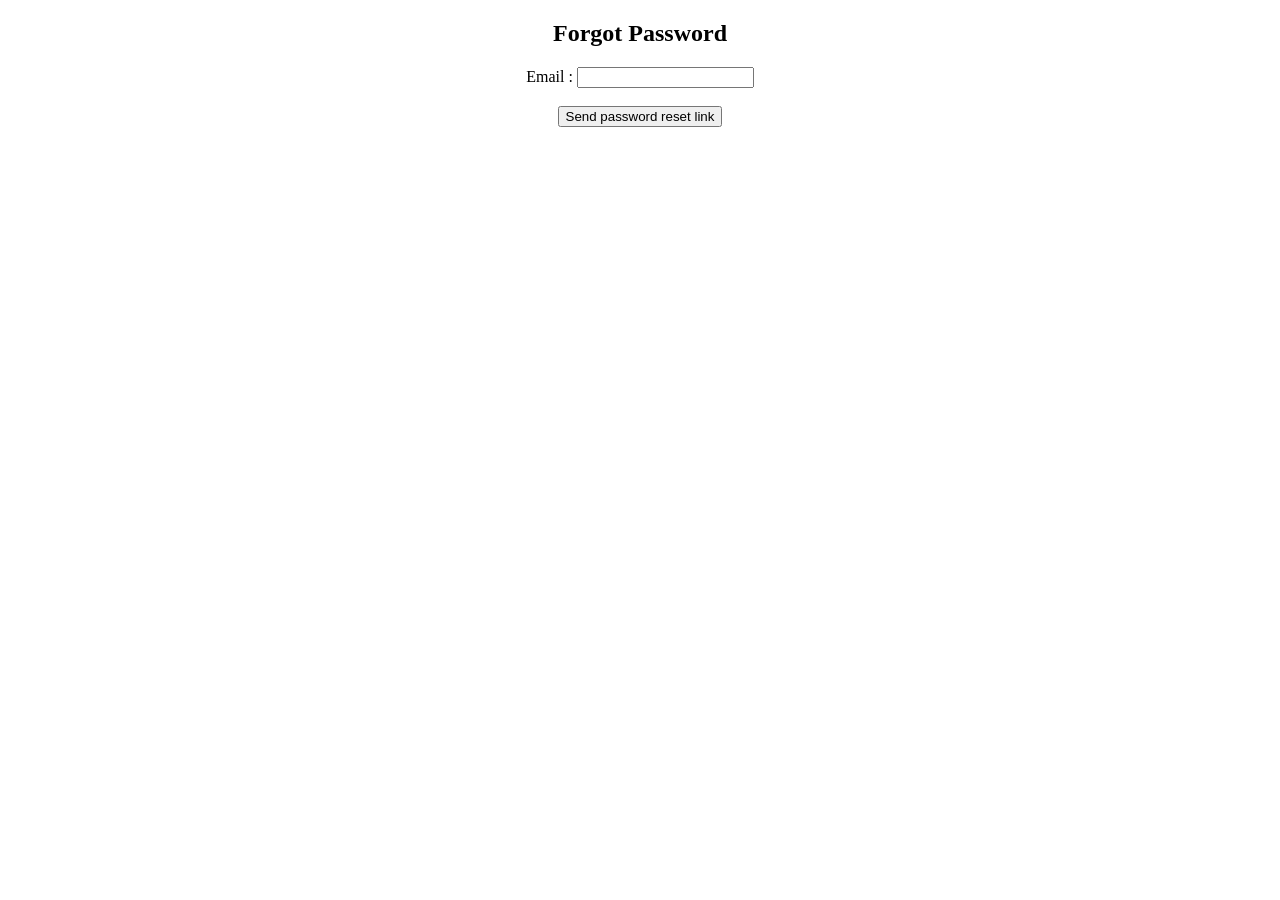
==== forgot-password.html @ bc32bf57 "Initial commit: Added HTML authentication system POC" ====
<!DOCTYPE html>
<html lang="en">
<head>
    <meta charset="UTF-8">
    <meta name="viewport" content="width=device-width, initial-scale=1.0">
    <title>Forgot Password</title>
</head>
<body>
    <center>
    <h2>Forgot Password</h2>
    <form >

        <label for="email">Email :</label>
        <input type="email" name="Email" id="email" required>
        <br><br>

        <a href="reset-password.html"><input type="button" value="Send password reset link"></a>


    </form>
    </center>
</body>
</html>
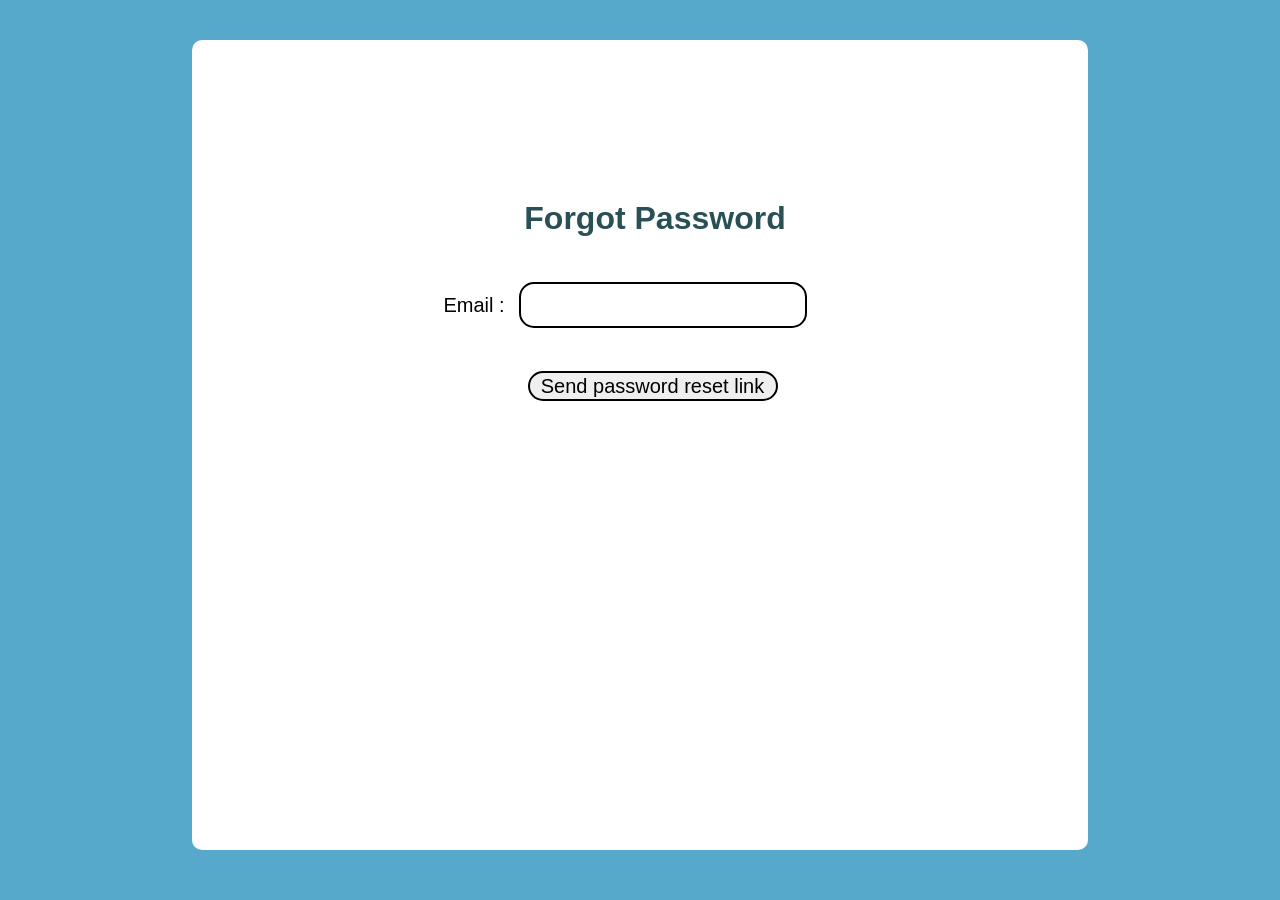
==== commit aee8ace1: "added css styles to all pages" ====
--- a/forgot-password.html
+++ b/forgot-password.html
@@ -4,20 +4,24 @@
     <meta charset="UTF-8">
     <meta name="viewport" content="width=device-width, initial-scale=1.0">
     <title>Forgot Password</title>
+    <link rel="stylesheet" href="style.css">
 </head>
 <body>
     <center>
-    <h2>Forgot Password</h2>
+        <div id="forgot-page">
+   
     <form >
+         <h1 id="h1forgot">Forgot Password</h1>
 
-        <label for="email">Email :</label>
-        <input type="email" name="Email" id="email" required>
+        <label for="email" id="email2">Email :</label>
+        <input type="email" name="Email" id="email1" required>
         <br><br>
 
-        <a href="reset-password.html"><input type="button" value="Send password reset link"></a>
+        <a href="reset-password.html"><input type="button" value="Send password reset link" id="reset"></a>
 
 
     </form>
+    </div>
     </center>
 </body>
 </html>
--- a/style.css
+++ b/style.css
@@ -0,0 +1,247 @@
+body{
+    background-color: #57a9cc;
+    margin: 0;
+    padding: 0;
+
+    
+}
+#dash{
+    background-color: aliceblue;
+    height: 300px;
+    width: 400px;
+    padding: 50px;
+    margin-top: 20px;
+    border-radius: 15px;
+
+}
+#h1login{
+   
+    color: rgb(41, 80, 85);
+    font-family: Arial, Helvetica, sans-serif;
+    margin: 10px 20px 20px 17vw;
+    
+   
+
+}
+#h1{
+    color: rgb(41, 80, 85);
+    font-family: Arial, Helvetica, sans-serif;
+    margin-top: 50px;
+    
+}
+#logout{
+   
+    border: 2px solid black;
+    border-radius: 15px;
+    font-size: 20px;
+    text-align: center;
+    margin: 20px;
+    height: 50px;
+    width: 300px;
+    
+}
+#logout:hover{
+    background-color: black;
+    color: white;
+    cursor: pointer;
+}
+
+label{
+    font-size: 20px;
+    color: white;
+    font-family: Arial, Helvetica, sans-serif;
+}
+
+.in{
+    border: 2px solid black;
+    border-radius: 15px;
+    font-size: 20px;
+    text-align: center;
+    margin: 20px;
+    height: 40px;
+    width: 300px;
+}
+
+
+#loginpage{
+    background-color: white;
+    width:50vw;
+    height: 70vh;
+    margin:auto; 
+    border-radius: 10px;
+    padding: 5vh 10vw  10vh 20vw;
+    margin-top: 40px;
+   
+ 
+}
+#login{
+    border: 2px solid black;
+    border-radius: 15px;
+    font-size: 20px;
+    text-align: center;
+    height: 50px;
+    width: 100px;
+    
+}
+
+#login:hover{
+    background-color: black;
+    color: white;
+    cursor: pointer;
+}
+#ll{
+
+    height:100px ;
+    width: 500px;
+    padding: 10px 2000px 10px 200px;
+
+
+}
+
+
+label{
+    font-size: 20px;
+    color: rgb(3, 2, 2);
+    font-family: Arial, Helvetica, sans-serif;
+}
+
+#forgot-page{
+    background-color: white;
+    width:50vw;
+    height: 70vh;
+    margin:auto; 
+    border-radius: 10px;
+    margin-top: 40px;
+    padding:15vh 10vw 5vh 10vw; 
+}
+
+#h1forgot{
+    color: rgb(41, 80, 85);
+    font-family: Arial, Helvetica, sans-serif;
+    margin: 25px 20px 20px 50px;
+    
+}
+#email1{
+    border: 2px solid black;
+    border-radius: 15px;
+    font-size: 20px;
+    text-align: center;
+    margin: 25px 30px 25px 10px;
+    height: 40px;
+    width: 280px;
+}
+#reset{
+    border: 2px solid black;
+    border-radius: 15px;
+    font-size: 20px;
+    text-align: center;
+    height: 30px;
+    width: 250px;
+    margin-left: 25px;
+}
+#reset:hover{
+    background-color: black;
+    color: white;
+}
+
+#email2{
+    font-size: 20px;
+    color: rgb(3, 2, 2);
+    font-family: Arial, Helvetica, sans-serif;
+   
+}
+#resetpage{
+    height:400px;
+    width:40vw;
+    margin:auto;
+    background-color: white;
+    border-radius: 10px;
+    margin-top: 20px;
+    padding: 10vh 10vw 10vh 10vw;
+
+}
+
+#h1reset{
+    color:black;
+    font-size:25px ;
+    text-align:center;
+
+}
+#box1{
+    display:flex;
+    flex-direction: column;
+    justify-content: space-evenly;
+    align-items: center;
+    margin-top: 20px;
+}
+.pass1{
+    border: 2px solid black;
+    height: 20px; 
+    width: 200px;
+    border-radius: 10px;
+}
+#up{
+   height: 30px;
+   width: 150px;
+   border: 2px solid black;
+   border-radius: 10px;
+    
+}
+#up:hover{
+    background-color: blueviolet;
+    color: azure;
+
+}
+#registerpage{
+    height: 75vh;
+    width:60vw;
+    border-radius: 15px;
+    background-color: white;
+    margin:auto;
+    margin-top: 5px;
+    padding-top: 30px;
+    display: flex;
+    flex-direction: column;
+    justify-content: space-between;
+    align-items: center;
+
+}
+.in3{
+    height: 25px;
+    width: 250px;
+    border: 2px solid black;
+    border-radius: 15px;
+    margin-left: 15px;
+}
+#h1reg{
+    text-align: center;
+    margin-bottom: 0;
+    font-family: Arial, Helvetica, sans-serif;
+
+}
+#reg{
+    height: 30px;
+    width: 100px;
+    border: 2px solid black;
+    border-radius: 20px;
+     margin-top:5px;
+     margin-left: 170px;
+   
+}
+
+#reg:hover{
+    background-color: cadetblue;
+
+}
+#h1div{
+
+    height: 37px;
+    width: 120px;
+    padding-top:0.5px;
+    padding-bottom: 11px;
+    background-color: #b55433;
+    color: white;
+    font-size: 10px;
+    border-radius: 10px;
+    margin:auto;
+}
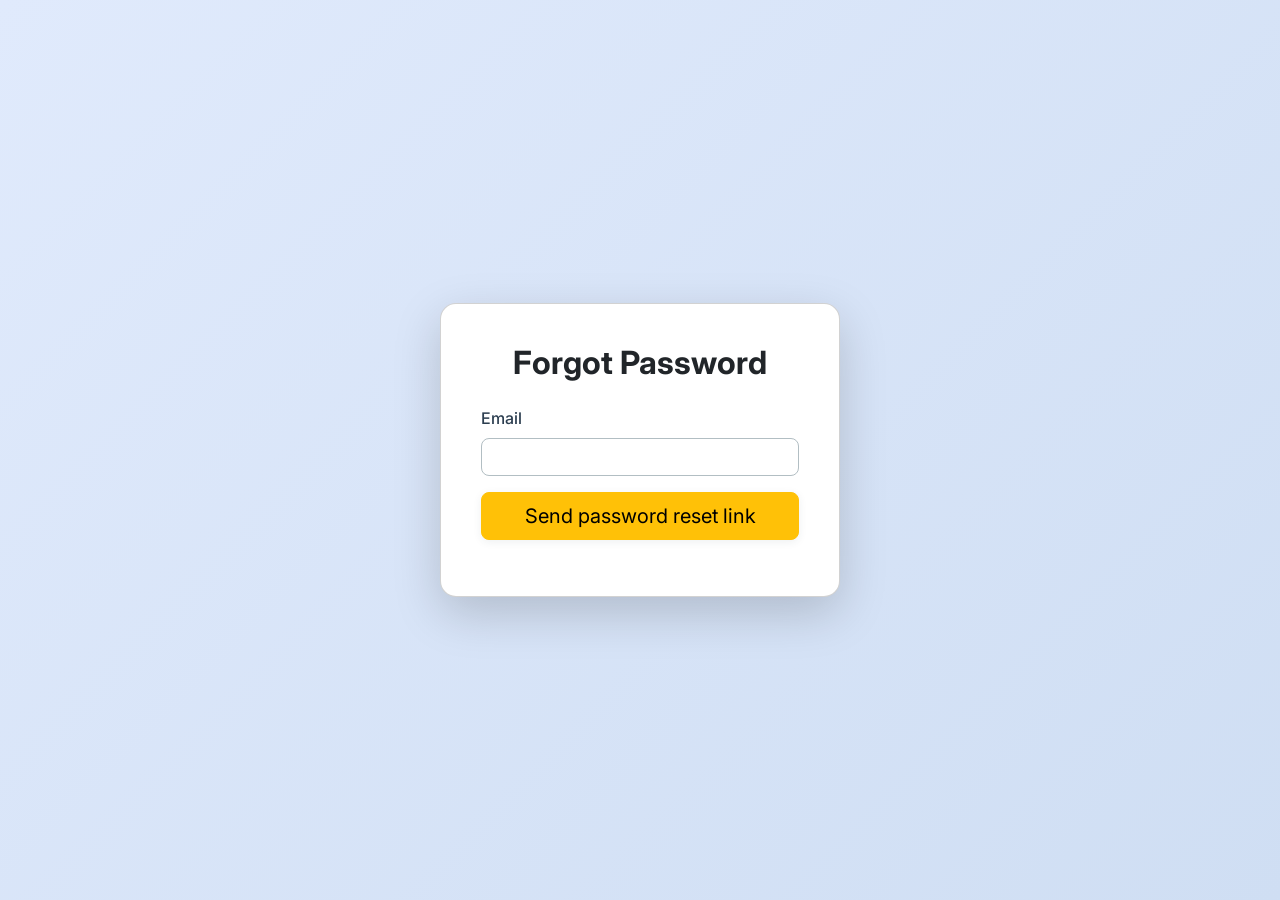
==== commit 78f9755a: "added styling to all pages" ====
--- a/forgot-password.html
+++ b/forgot-password.html
@@ -4,24 +4,33 @@
     <meta charset="UTF-8">
     <meta name="viewport" content="width=device-width, initial-scale=1.0">
     <title>Forgot Password</title>
-    <link rel="stylesheet" href="style.css">
+    <!-- Bootstrap 5 CSS -->
+    <link href="https://cdn.jsdelivr.net/npm/bootstrap@5.3.2/dist/css/bootstrap.min.css" rel="stylesheet">
+    <!-- Bootstrap Icons -->
+    <link href="https://cdn.jsdelivr.net/npm/bootstrap-icons@1.11.3/font/bootstrap-icons.css" rel="stylesheet">
+    <!-- Google Fonts: Inter -->
+    <link href="https://fonts.googleapis.com/css2?family=Inter:wght@400;700&display=swap" rel="stylesheet">
+    <!-- Custom CSS -->
+    <link rel="stylesheet" href="styles.css">
 </head>
 <body>
-    <center>
-        <div id="forgot-page">
-   
-    <form >
-         <h1 id="h1forgot">Forgot Password</h1>
-
-        <label for="email" id="email2">Email :</label>
-        <input type="email" name="Email" id="email1" required>
-        <br><br>
-
-        <a href="reset-password.html"><input type="button" value="Send password reset link" id="reset"></a>
-
-
-    </form>
+    <div class="container d-flex align-items-center justify-content-center min-vh-100">
+        <div class="card p-4 shadow-lg" style="max-width: 400px; width: 100%;">
+            <div class="card-body">
+                <h2 class="card-title text-center mb-4 fw-bold">Forgot Password</h2>
+                <form>
+                    <div class="mb-3">
+                        <label for="email1" class="form-label">Email</label>
+                        <input type="email" name="Email" id="email1" class="form-control" required>
+                    </div>
+                    <div class="d-grid mb-3">
+                        <a href="reset-password.html" class="btn btn-warning btn-lg">Send password reset link</a>
+                    </div>
+                </form>
+            </div>
+        </div>
     </div>
-    </center>
+    <!-- Bootstrap JS Bundle -->
+    <script src="https://cdn.jsdelivr.net/npm/bootstrap@5.3.2/dist/js/bootstrap.bundle.min.js"></script>
 </body>
 </html>
--- a/styles.css
+++ b/styles.css
@@ -0,0 +1,73 @@
+/* styles.css - Custom styles for authentication system */
+
+body {
+    font-family: 'Inter', Arial, Helvetica, sans-serif;
+    background: linear-gradient(135deg, #e0eafc 0%, #cfdef3 100%);
+    min-height: 100vh;
+}
+
+.card {
+    box-shadow: 0 4px 24px rgba(44, 62, 80, 0.12), 0 1.5px 6px rgba(44, 62, 80, 0.08);
+    border-radius: 1rem;
+    transition: box-shadow 0.3s;
+}
+.card:hover {
+    box-shadow: 0 8px 32px rgba(44, 62, 80, 0.18), 0 3px 12px rgba(44, 62, 80, 0.12);
+}
+
+.btn-primary, .btn-success, .btn-danger, .btn-warning, .btn-info {
+    transition: background 0.2s, color 0.2s, box-shadow 0.2s;
+    box-shadow: 0 2px 8px rgba(44, 62, 80, 0.08);
+}
+.btn-primary:hover, .btn-success:hover, .btn-danger:hover, .btn-warning:hover, .btn-info:hover {
+    filter: brightness(0.95);
+    box-shadow: 0 4px 16px rgba(44, 62, 80, 0.16);
+}
+
+a {
+    color: #0d6efd;
+    text-decoration: none;
+    transition: color 0.2s;
+}
+a:hover {
+    color: #0a58ca;
+    text-decoration: underline;
+}
+
+.form-label {
+    font-weight: 500;
+    color: #2c3e50;
+}
+
+input.form-control, select.form-control, textarea.form-control {
+    border-radius: 0.5rem;
+    border: 1.5px solid #b2bec3;
+    transition: border-color 0.2s, box-shadow 0.2s;
+}
+input.form-control:focus, select.form-control:focus, textarea.form-control:focus {
+    border-color: #0d6efd;
+    box-shadow: 0 0 0 0.2rem rgba(13,110,253,.15);
+}
+
+/* Custom spacing */
+.mt-6 { margin-top: 4rem !important; }
+.mb-6 { margin-bottom: 4rem !important; }
+.pt-6 { padding-top: 4rem !important; }
+.pb-6 { padding-bottom: 4rem !important; }
+
+/* Responsive tweaks */
+@media (max-width: 767.98px) {
+    .card {
+        margin: 1rem 0.5rem;
+    }
+}
+
+/* Custom navbar color */
+.navbar-custom {
+    background: linear-gradient(90deg, #0d6efd 0%, #6a82fb 100%);
+}
+
+/* Password toggle icon */
+.input-group-text {
+    cursor: pointer;
+}
